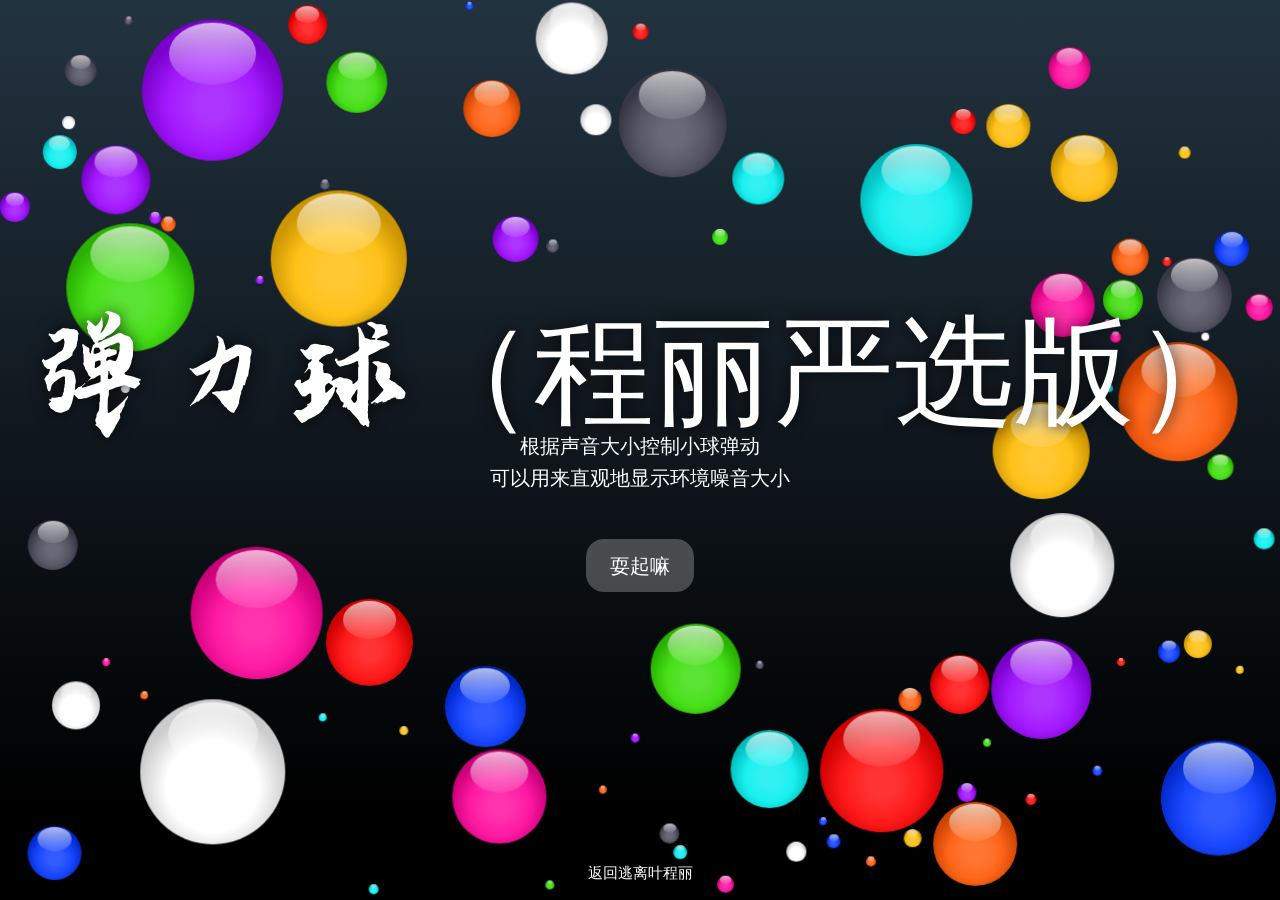
==== bouncy.html @ 3cfcc694 "v3.0: 第十章 + 弹力球 + 主页重构 + 调试面板" ====
<!DOCTYPE html>
<html lang="en">

<head prefix="og: http://ogp.me/ns#">
    <meta charset="utf-8">
    <title>声控弹力球 - Bouncy Balls</title>
    <meta name="apple-mobile-web-app-capable" content="yes">
    <meta name="apple-touch-fullscreen" content="yes">
    <meta name="apple-mobile-web-app-status-bar-style" content="black">
    <meta name="full-screen" content="yes">
    <meta name="browsermode" content="application">
    <meta name="x5-fullscreen" content="true">
    <meta name="x5-page-mode" content="app">
    <meta name="description" content="小球会随着声音的变化而跳动，可以用来监测声音强度">
    <meta name="author" content="Neave Interactive">
    <meta name="viewport"
        content="width=device-width, user-scalable=no, minimum-scale=1.0, maximum-scale=1.0, shrink-to-fit=no, viewport-fit=cover">
    <meta name="referrer" content="origin">
    <meta name="mobile-web-app-capable" content="yes">
    <meta name="apple-mobile-web-app-capable" content="yes">
    <meta name="apple-mobile-web-app-status-bar-style" content="black">
    <meta name="apple-mobile-web-app-title" content="弹力球">
    <meta name="application-name" content="弹力球">
    <meta name="msapplication-tooltip" content="弹力球">
    <meta name="msapplication-starturl" content="https://chengli.dpdns.org/bouncy.html">
    <meta name="msapplication-TileImage" content="static/bouncy/assets/images/icon-400.jpg">
    <meta name="msapplication-TileColor" content="#000">
    <meta name="msapplication-navbutton-color" content="#000">
    <meta name="theme-color" content="#000">
    <meta property="og:type" content="website">
    <meta property="og:url" content="https://chengli.dpdns.org/bouncy.html">
    <meta property="og:site_name" content="声控弹力球">
    <meta property="og:title" content="声控弹力球 - 在线噪音强度检测">
    <meta property="og:description" content="小球会随着声音的变化而跳动，可以用来监测声音强度">
    <meta property="og:image" content="static/bouncy/assets/images/icon-400.jpg">
    <meta name="twitter:card" content="summary">
    <meta name="twitter:site" content="@yaosiqian233">
    <meta name="twitter:title" content="声控弹力球 - 在线噪音强度检测">
    <meta name="twitter:description" content="小球会随着声音的变化而跳动，可以用来监测声音强度">
    <meta name="twitter:image" content="static/bouncy/assets/images/icon-400.jpg">
    <link rel="shortcut icon" href="static/bouncy/assets/images/icon-16.png">
    <link rel="icon" sizes="16x16" href="static/bouncy/assets/images/icon-16.png">
    <link rel="icon" sizes="32x32" href="static/bouncy/assets/images/icon-32.png">
    <link rel="icon" sizes="100x100" href="static/bouncy/assets/images/icon-100.png">
    <link rel="icon" sizes="200x200" href="static/bouncy/assets/images/icon-200.png">
    <link rel="icon" sizes="400x400" href="static/bouncy/assets/images/icon-400.jpg">
    <link rel="image_src" href="static/bouncy/assets/images/icon-400.jpg">
    <link rel="apple-touch-icon-precomposed" href="static/bouncy/assets/images/icon-400.jpg">
    <style>
        html {
            font-family: sans-serif;
            -webkit-text-size-adjust: none;
            -ms-text-size-adjust: none;
            -moz-text-size-adjust: none;
            text-size-adjust: none
        }

        body {
            margin: 0
        }

        a {
            background: transparent
        }

        h1 {
            margin: 0
        }

        img {
            border: 0
        }

        svg:not(:root) {
            overflow: hidden
        }

        fieldset {
            border: 1px solid silver;
            margin: 0 2px;
            padding: 0
        }

        button,
        input,
        select,
        textarea {
            font-family: inherit;
            font-size: 100%;
            margin: 0
        }

        button,
        input {
            line-height: normal
        }

        button,
        select {
            text-transform: none
        }

        button,
        html input[type="button"],
        input[type="reset"],
        input[type="submit"] {
            -webkit-appearance: button;
            cursor: pointer
        }

        button[disabled],
        html input[disabled] {
            cursor: default
        }

        input[type="checkbox"],
        input[type="radio"] {
            box-sizing: border-box;
            padding: 0
        }

        button::-moz-focus-inner,
        input::-moz-focus-inner {
            border: 0;
            padding: 0
        }

        @font-face {
            font-family: "Wacky Action BTN";
            font-weight: normal;
            font-style: normal;
            font-display: swap;
            src: url(static/bouncy/assets/fonts/YunFengFeiYunTi.ttf) format("woff2"), url(static/bouncy/assets/fonts/YunFengFeiYunTi.ttf) format("woff")
        }

        @font-face {
            font-family: "Museo Sans";
            font-weight: 500;
            font-style: normal;
            font-display: swap;
            src: url(static/bouncy/assets/fonts/YunFengFeiYunTi.ttf) format("woff2"), url(static/bouncy/assets/fonts/YunFengFeiYunTi.ttf) format("woff")
        }

        .menu {
            display: none;
            position: absolute;
            right: 17px;
            right: calc(17px + env(safe-area-inset-right));
            top: 17px;
            top: calc(17px + env(safe-area-inset-top));
            min-width: 94px;
            text-align: center;
            -webkit-user-select: none;
            -moz-user-select: none;
            -ms-user-select: none;
            user-select: none;
            -webkit-touch-callout: none;
            touch-callout: none;
            -webkit-tap-highlight-color: transparent;
            tap-highlight-color: transparent
        }

        .menu h2 {
            font-size: 15px;
            font-weight: 500;
            text-transform: uppercase;
            margin: 0;
            max-width: 120px;
            pointer-events: none;
            -webkit-user-select: none;
            -moz-user-select: none;
            -ms-user-select: none;
            user-select: none
        }

        .menu input,
        .menu label {
            cursor: pointer;
            font-size: 15px
        }

        .menu.hidden {
            height: 0
        }

        .menu fieldset {
            border: 0
        }

        .menu.hidden fieldset {
            height: 0
        }

        .range {
            width: 120px;
            height: 44px;
            padding-top: 2px;
            will-change: opacity;
            opacity: .6;
            -webkit-transition: opacity .15s ease;
            transition: opacity .15s ease;
            cursor: col-resize
        }

        body:not(.mobile) .range:hover,
        .range:active {
            opacity: 1
        }

        .range .track {
            position: relative;
            width: 100%;
            height: 1px;
            top: 16px;
            background-color: #fff;
            pointer-events: none
        }

        .range .thumb {
            position: relative;
            width: 16px;
            height: 16px;
            top: 7px;
            border-radius: 50%;
            will-change: transform;
            -webkit-transform: translateZ(0);
            transform: translateZ(0);
            background-color: #fff;
            pointer-events: none
        }

        .item .list input[type="radio"] {
            -webkit-appearance: none;
            display: none
        }

        .item .list label {
            display: block;
            border: 0;
            margin: 0 auto;
            line-height: 1.6;
            width: 90px;
            will-change: opacity;
            opacity: .5;
            -webkit-transition: opacity .15s ease;
            transition: opacity .15s ease
        }

        .item .list label:hover {
            opacity: 1
        }

        .item .list label:active {
            background-color: rgba(255, 255, 255, 0.25);
            border-radius: 4px
        }

        .item .list input:checked+label {
            opacity: 1
        }

        .item.noise .list {
            margin-top: 10px;
            -webkit-transition: opacity .15s ease;
            transition: opacity .15s ease
        }

        .checkbox input {
            display: none
        }

        .checkbox {
            margin: 8px auto 0 auto;
            width: 30px;
            height: 30px;
            border-radius: 50%
        }

        .checkbox label {
            position: absolute;
            display: block;
            width: 30px;
            height: 30px;
            border-radius: 50%;
            background-image: url(static/bouncy/assets/images/circle.svg);
            background-size: 30px 30px;
            will-change: opacity;
            opacity: .6;
            -webkit-transition: opacity .15s ease;
            transition: opacity .15s ease
        }

        body:not(.mobile) .checkbox label:hover,
        .checkbox label:active {
            opacity: 1
        }

        .checkbox label:active {
            background-color: rgba(255, 255, 255, 0.25);
            background-image: none
        }

        .checkbox label:after {
            content: "";
            position: absolute;
            width: 14px;
            height: 6px;
            left: 7px;
            top: 10px;
            border: 2px solid #fff;
            border-top: 0;
            border-right: 0;
            will-change: transform, opacity;
            -webkit-transform: rotate(-45deg);
            transform: rotate(-45deg);
            opacity: 0
        }

        body:not(.mobile) .checkbox label:hover:after,
        .checkbox label:active:after {
            border-color: transparent;
            opacity: 1
        }

        .checkbox label:active:after {
            border-color: #fff;
            opacity: 1
        }

        .checkbox input[type="checkbox"]:checked+label:after {
            border-color: #fff;
            opacity: 1
        }

        .item.mic,
        .item.elasticity,
        .item.total,
        .item.mode,
        .item.noise {
            position: relative;
            right: 0;
            will-change: transform;
            -webkit-transform: translateZ(0);
            transform: translateZ(0);
            -webkit-transition: -webkit-transform .4s cubic-bezier(1, 0, 0.4, 1.5);
            transition: -webkit-transform .4s cubic-bezier(1, 0, 0.4, 1.5);
            transition: transform .4s cubic-bezier(1, 0, 0.4, 1.5);
            transition: transform .4s cubic-bezier(1, 0, 0.4, 1.5), -webkit-transform .4s cubic-bezier(1, 0, 0.4, 1.5)
        }

        .menu.hidden .item.mic,
        .menu.hidden .item.elasticity,
        .menu.hidden .item.total,
        .menu.hidden .item.mode,
        .menu.hidden .item.noise {
            -webkit-transform: translateX(150px);
            transform: translateX(150px)
        }

        .item {
            margin-bottom: 8px
        }

        .item.mic .icon {
            width: 80px;
            height: 80px;
            margin: 0 auto;
            padding: 0;
            border-radius: 50%;
            background-color: transparent;
            background-size: 92% 92%;
            background-repeat: no-repeat;
            background-position: 50% 38%;
            cursor: pointer;
            -webkit-user-select: none;
            -moz-user-select: none;
            -ms-user-select: none;
            user-select: none;
            will-change: opacity;
            opacity: .5;
            -webkit-transition: opacity .15s ease;
            transition: opacity .15s ease
        }

        body:not(.mobile) .item.mic .icon:hover,
        .item.mic .icon:active {
            opacity: 1
        }

        .item.mic .icon:active {
            background-color: rgba(255, 255, 255, 0.25)
        }

        .item.mic .icon.on {
            background-image: url(static/bouncy/assets/images/microphone-on.svg)
        }

        .item.mic .icon.off {
            background-image: url(static/bouncy/assets/images/microphone-off.svg)
        }

        .item.mic {
            margin-bottom: 20px
        }

        .item.elasticity {
            -webkit-transition-delay: .05s;
            transition-delay: .05s
        }

        .item.total {
            -webkit-transition-delay: .1s;
            transition-delay: .1s
        }

        .item.mode {
            -webkit-transition-delay: .15s;
            transition-delay: .15s;
            margin-bottom: 25px
        }

        .item.mode h2 {
            margin-bottom: 5px
        }

        .item.noise {
            -webkit-transition-delay: .2s;
            transition-delay: .2s
        }

        .noise-alert {
            will-change: opacity;
            opacity: 0;
            cursor: default;
            -webkit-user-select: none;
            -moz-user-select: none;
            -ms-user-select: none;
            user-select: none;
            user-drag: none;
            pointer-events: none
        }

        .noise-alert h3 {
            position: absolute;
            width: 100%;
            padding: 0;
            top: 50%;
            margin-top: -200px;
            font-family: "Wacky Action BTN", "Comic Sans MS", sans-serif;
            font-size: 120px;
            font-weight: normal;
            line-height: 1;
            text-rendering: optimizeLegibility;
            text-align: center;
            text-shadow: 0 0 16px #000;
            -webkit-user-select: none;
            -moz-user-select: none;
            -ms-user-select: none;
            user-select: none;
            user-drag: none;
            pointer-events: none;
            white-space: nowrap;
            text-transform: uppercase;
            -webkit-animation: wobble-anim .8s ease-in-out infinite;
            animation: wobble-anim .8s ease-in-out infinite
        }

        @-webkit-keyframes wobble-anim {
            0% {
                -webkit-transform: translateZ(0);
                transform: translateZ(0)
            }

            50% {
                -webkit-transform: scaleX(0.9) scaleY(1.11);
                transform: scaleX(0.9) scaleY(1.11)
            }

            100% {
                -webkit-transform: translateZ(0);
                transform: translateZ(0)
            }
        }

        @keyframes wobble-anim {
            0% {
                -webkit-transform: translateZ(0);
                transform: translateZ(0)
            }

            50% {
                -webkit-transform: scaleX(0.9) scaleY(1.11);
                transform: scaleX(0.9) scaleY(1.11)
            }

            100% {
                -webkit-transform: translateZ(0);
                transform: translateZ(0)
            }
        }

        .intro-main {
            will-change: opacity;
            opacity: 0;
            display: none
        }

        .intro-main h1 {
            position: absolute;
            width: 100%;
            padding: 0;
            top: 50%;
            margin-top: -150px;
            font-family: "Wacky Action BTN", "Comic Sans MS", sans-serif;
            font-size: 120px;
            font-weight: normal;
            line-height: 1;
            text-rendering: optimizeLegibility;
            text-align: center;
            text-shadow: 0 0 16px rgba(0, 0, 0, 0.75);
            -webkit-user-select: none;
            -moz-user-select: none;
            -ms-user-select: none;
            user-select: none;
            user-drag: none;
            white-space: nowrap
        }

        .intro-main .button {
            position: absolute;
            width: 100%;
            top: 50%;
            margin-top: 100px;
            text-align: center
        }

        .intro-main .button p {
            display: inline;
            border-radius: 18px;
            padding: 16px 24px 15px 24px;
            font-size: 20px;
            text-transform: uppercase;
            cursor: pointer;
            -webkit-user-select: none;
            -moz-user-select: none;
            -ms-user-select: none;
            user-select: none;
            color: #fff;
            background-color: rgba(255, 255, 255, 0.25);
            -webkit-transition: background-color .1s ease-out;
            transition: background-color .1s ease-out
        }

        .mobile .intro-main .button {
            -webkit-transition: none;
            transition: none
        }

        .intro-main .button p:hover {
            background-color: #90f
        }

        .intro-main .button p:active {
            background-color: #f09
        }

        .intro-main.emoji .button p:active {
            background-color: #eb3
        }

        .intro-main.numbers .button p:active {
            background-color: #14f
        }

        .intro-main.bubbles .button p:hover {
            background-color: #26d
        }

        .intro-main.bubbles .button p:active {
            background-color: #6af
        }

        .intro-main.eyes .button p:hover {
            background-color: #812
        }

        .intro-main.eyes .button p:active {
            background-color: #c12
        }

        .intro-main .privacy {
            position: absolute;
            bottom: 0;
            bottom: env(safe-area-inset-bottom);
            left: 50%;
            width: 300px;
            margin-left: -150px;
            font-size: 15px;
            text-align: center;
            text-shadow: 0 0 2px #000
        }

        .intro-main .privacy a {
            color: #fff;
            text-decoration: none
        }

        .intro-main .privacy a:hover {
            text-decoration: underline
        }

        .intro-text {
            position: absolute;
            top: 50%;
            width: 100%;
            margin-top: -20px;
            text-align: center;
            z-index: 2;
            will-change: opacity;
            opacity: 0
        }

        .intro-text p {
            font-size: 20px;
            line-height: 1.6;
            margin: 0
        }

        .intro-text a {
            color: #aaa;
            text-decoration: underline
        }

        .intro-text a:hover {
            color: #fff
        }

        .intro-text a:active {
            color: #90f
        }

        .intro-text.error {
            display: none;
            margin-top: -35px
        }

        .intro-text.noscript {
            opacity: 1
        }

        .intro-text .description {
            display: none
        }

        .ball {
            position: absolute;
            border-radius: 50%;
            will-change: transform;
            -webkit-transform: translateZ(0);
            transform: translateZ(0);
            -webkit-backface-visibility: hidden;
            backface-visibility: hidden;
            -webkit-user-select: none;
            -moz-user-select: none;
            -ms-user-select: none;
            user-select: none;
            user-drag: none
        }

        .grab .ball {
            cursor: pointer;
            cursor: -webkit-grab;
            cursor: grab
        }

        .grab .ball:active {
            cursor: -webkit-grabbing;
            cursor: grabbing
        }

        .bg.plastic {
            background-color: #223340;
            background-image: -webkit-gradient(linear, left top, left bottom, from(#223340), color-stop(90%, #000));
            background-image: linear-gradient(to bottom, #223340 0, #000 90%)
        }

        .plastic .ball {
            background-image: radial-gradient(circle closest-side at 50% 60%, rgba(255, 255, 255, 0.2) 0, rgba(255, 255, 255, 0.2) 30%, rgba(255, 255, 255, 0.1) 80%, rgba(0, 0, 0, 0.2) 130%)
        }

        .plastic .ball:after {
            content: "";
            position: absolute;
            left: 19%;
            top: 2%;
            width: 62%;
            height: 44%;
            border-radius: 50%;
            background-image: -webkit-gradient(linear, left top, left bottom, from(rgba(255, 255, 255, 0.7)), to(rgba(255, 255, 255, 0.1)));
            background-image: linear-gradient(to bottom, rgba(255, 255, 255, 0.7) 0, rgba(255, 255, 255, 0.1) 100%)
        }

        .plastic .ball.white {
            background-color: #fff
        }

        .plastic .ball.purple {
            background-color: #90f
        }

        .plastic .ball.yellow {
            background-color: #fb0
        }

        .plastic .ball.pink {
            background-color: #f09
        }

        .plastic .ball.green {
            background-color: #3d0
        }

        .plastic .ball.red {
            background-color: red
        }

        .plastic .ball.orange {
            background-color: #f50
        }

        .plastic .ball.blue {
            background-color: #03f
        }

        .plastic .ball.cyan {
            background-color: #0ee
        }

        .plastic .ball.green {
            background-color: #3d0
        }

        .plastic .ball.black {
            background-color: #445
        }

        .bg.emoji {
            background-color: #306;
            background-image: -webkit-gradient(linear, left top, left bottom, from(#306), color-stop(90%, #102));
            background-image: linear-gradient(to bottom, #306 0, #102 90%)
        }

        .emoji .ball {
            border-radius: 0;
            background-image: url(static/bouncy/assets/images/emoji-new.png);
            background-size: 600% 600%
        }

        .bg.numbers {
            background-color: #214621;
            background-image: -webkit-gradient(linear, left top, left bottom, from(#135), color-stop(90%, #012));
            background-image: linear-gradient(to bottom, #135 0, #012 90%)
        }

        .numbers .ball {
            background-image: radial-gradient(circle closest-side at 50% 60%, rgba(255, 255, 255, 0.2) 0, rgba(255, 255, 255, 0.2) 30%, rgba(255, 255, 255, 0.1) 80%, rgba(0, 0, 0, 0.2) 130%)
        }

        .numbers .ball:after {
            content: "";
            position: absolute;
            left: 19%;
            top: 2%;
            width: 62%;
            height: 44%;
            border-radius: 50%;
            background-image: -webkit-gradient(linear, left top, left bottom, from(rgba(255, 255, 255, 0.6)), to(rgba(255, 255, 255, 0.1)));
            background-image: linear-gradient(to bottom, rgba(255, 255, 255, 0.6) 0, rgba(255, 255, 255, 0.1) 100%)
        }

        .numbers .number {
            content: "";
            position: absolute;
            width: 100%;
            top: 50%;
            font-family: "Wacky Action BTN", "Comic Sans MS", sans-serif;
            font-size: 32px;
            margin-top: -20px;
            text-align: center;
            pointer-events: none
        }

        .numbers .ball {
            text-shadow: 0 0 4px rgba(0, 0, 0, 0.5)
        }

        .numbers .ball.n1 {
            background-color: red
        }

        .numbers .ball.n2 {
            background-color: #14f
        }

        .numbers .ball.n3 {
            background-color: #ea0
        }

        .numbers .ball.n4 {
            background-color: #3c0
        }

        .numbers .ball.n5 {
            background-color: #632
        }

        .numbers .ball.n6 {
            background-color: #f4a
        }

        .numbers .ball.n7 {
            background-color: #90f
        }

        .numbers .ball.n8 {
            background-color: #f60
        }

        .numbers .ball.n9 {
            background-color: #0cd
        }

        .numbers .ball.n10 {
            letter-spacing: -1px;
            color: #334;
            background-color: #fff;
            text-shadow: 0 0 4px rgba(0, 0, 0, 0.25)
        }

        .bg.bubbles {
            background-color: #020c55;
            background-image: url(static/bouncy/assets/images/underwater.jpg);
            background-size: 1200px 700px;
            background-position: 50% 0;
            background-repeat: repeat-x
        }

        .bubbles .ball {
            box-shadow: inset 0 10px 30px 5px rgba(150, 200, 255, 0.5);
            background-image: radial-gradient(circle farthest-corner at 50% 60%, rgba(100, 150, 255, 0.1) 0, rgba(100, 150, 255, 0.2) 40%, rgba(100, 150, 255, 0.3) 55%)
        }

        .bubbles .ball:after {
            content: "";
            position: absolute;
            top: 4%;
            left: 10%;
            width: 80%;
            height: 80%;
            border-radius: 100%;
            background-image: radial-gradient(circle farthest-corner at 50% 80%, rgba(255, 255, 255, 0), rgba(255, 255, 255, 0) 74%, #fff 80%, #fff 84%, rgba(255, 255, 255, 0) 100%)
        }

        .bubbles.grab .ball:active,
        .bubbles.grab .ball {
            cursor: pointer;
            cursor: crosshair
        }

        .bg.eyes {
            background-color: #444;
            background-image: -webkit-gradient(linear, left top, left bottom, from(#722), color-stop(90%, #211));
            background-image: linear-gradient(to bottom, #722 0, #211 90%)
        }

        .eyes .ball {
            background-color: #fcfcfc;
            background-image: radial-gradient(circle farthest-corner at 50% 50%, #fcfcfc 0, #f9eff0 62%, #944 100%)
        }

        @-webkit-keyframes eye-anim {
            0% {
                -webkit-transform: translateZ(0);
                transform: translateZ(0)
            }

            10%,
            35% {
                -webkit-transform: translateX(-40%) translateY(40%) skewX(15deg) skewY(-10deg) scale(0.95);
                transform: translateX(-40%) translateY(40%) skewX(15deg) skewY(-10deg) scale(0.95)
            }

            40%,
            50% {
                -webkit-transform: translateZ(0);
                transform: translateZ(0)
            }

            65%,
            85% {
                -webkit-transform: translateX(40%) translateY(-40%) skewX(5deg) skewY(2deg) scaleX(0.95);
                transform: translateX(40%) translateY(-40%) skewX(5deg) skewY(2deg) scaleX(0.95)
            }

            90%,
            100% {
                -webkit-transform: translateZ(0);
                transform: translateZ(0)
            }
        }

        @keyframes eye-anim {
            0% {
                -webkit-transform: translateZ(0);
                transform: translateZ(0)
            }

            10%,
            35% {
                -webkit-transform: translateX(-40%) translateY(40%) skewX(15deg) skewY(-10deg) scale(0.95);
                transform: translateX(-40%) translateY(40%) skewX(15deg) skewY(-10deg) scale(0.95)
            }

            40%,
            50% {
                -webkit-transform: translateZ(0);
                transform: translateZ(0)
            }

            65%,
            85% {
                -webkit-transform: translateX(40%) translateY(-40%) skewX(5deg) skewY(2deg) scaleX(0.95);
                transform: translateX(40%) translateY(-40%) skewX(5deg) skewY(2deg) scaleX(0.95)
            }

            90%,
            100% {
                -webkit-transform: translateZ(0);
                transform: translateZ(0)
            }
        }

        .eyes .ball .outer-iris {
            position: absolute;
            width: 48%;
            height: 48%;
            margin: 26%;
            border-radius: 50%;
            will-change: transform;
            -webkit-transform: translateZ(0);
            transform: translateZ(0);
            -webkit-animation: eye-anim 6s ease infinite;
            animation: eye-anim 6s ease infinite;
            pointer-events: none
        }

        .eyes .ball .iris {
            position: relative;
            margin: 3%;
            width: 94%;
            height: 94%;
            border-radius: 50%
        }

        .eyes .ball .iris:before {
            content: "";
            display: block;
            position: absolute;
            width: 37.5%;
            height: 37.5%;
            border-radius: 50%;
            top: 31.25%;
            left: 31.25%;
            background-color: #000
        }

        .eyes .ball .iris:after {
            content: "";
            display: block;
            position: absolute;
            width: 31.25%;
            height: 31.25%;
            border-radius: 50%;
            top: 18.75%;
            left: 18.75%;
            background-color: rgba(255, 255, 255, 0.2)
        }

        .eyes .ball.blue .iris {
            background-color: #5af;
            background-image: radial-gradient(circle farthest-corner at 50% 50%, #5af 30%, #36b 100%)
        }

        .eyes .ball.blue .outer-iris {
            -webkit-animation-delay: .5s;
            animation-delay: .5s
        }

        .eyes .ball.green .iris {
            background-color: #ad6;
            background-image: radial-gradient(circle farthest-corner at 50% 50%, #ad6 30%, #483 100%)
        }

        .eyes .ball.green .outer-iris {
            -webkit-animation-delay: 1s;
            animation-delay: 1s
        }

        .eyes .ball.brown .iris {
            background-color: #a64;
            background-image: radial-gradient(circle farthest-corner at 50% 50%, #a64 30%, #721 100%)
        }

        .eyes .ball.green .outer-iris {
            -webkit-animation-delay: 1.5s;
            animation-delay: 1.5s
        }

        .eyes .ball.gray .iris {
            background-color: #ccc;
            background-image: radial-gradient(circle farthest-corner at 50% 50%, #ccc 30%, #888 100%)
        }

        .eyes .ball.gray .outer-iris {
            -webkit-animation-delay: 2s;
            animation-delay: 2s
        }

        .eyes .ball.pink .iris {
            background-color: #f5a;
            background-image: radial-gradient(circle farthest-corner at 50% 50%, #f39 30%, #935 100%)
        }

        .eyes .ball.pink .outer-iris {
            -webkit-animation-delay: 2.5s;
            animation-delay: 2.5s
        }

        .eyes .ball.purple .iris {
            background-color: #a5f;
            background-image: radial-gradient(circle farthest-corner at 50% 50%, #a5f 30%, #427 100%)
        }

        .eyes .ball.purple .outer-iris {
            -webkit-animation-delay: 3s;
            animation-delay: 3s
        }

        .eyes .ball.yellow .iris {
            background-color: #fc3;
            background-image: radial-gradient(circle farthest-corner at 50% 50%, #fc3 30%, #c80 100%)
        }

        .eyes .ball.yellow .outer-iris {
            -webkit-animation-delay: 3.5s;
            animation-delay: 3.5s
        }

        html {
            width: 100%;
            height: 100%;
            overflow: hidden
        }

        body {
            width: 100%;
            height: 100%;
            overflow: hidden;
            font-family: Microsoft Yahei, "微软雅黑", "Helvetica Neue", Helvetica, Hiragino Sans GB, WenQuanYi Micro Hei, sans-serif;
            font-weight: 500;
            line-height: 1.6;
            -webkit-font-smoothing: antialiased;
            color: #fff;
            background-color: #000
        }

        ::scrollbar {
            display: none
        }

        .drop {
            -webkit-transition: top .4s ease-in, opacity .3s ease;
            transition: top .4s ease-in, opacity .3s ease
        }

        .fade {
            -webkit-transition: opacity .3s ease .3s;
            transition: opacity .3s ease .3s
        }

        .bg {
            position: absolute;
            width: 100%;
            height: 100%
        }

        .stage.fade,
        .bg.fade {
            -webkit-transition: opacity .4s ease;
            transition: opacity .4s ease
        }

        .stage {
            position: absolute;
            width: 100%;
            height: 100%;
            overflow: hidden
        }

        .mobile .stage {
            height: auto;
            top: 0;
            bottom: 0;
            bottom: env(safe-area-inset-bottom);
            overflow: visible
        }

        .stage:active.grab {
            cursor: pointer;
            cursor: move
        }

        .awake {
            position: absolute;
            width: 0;
            height: 0
        }

        @media(max-width: 1000px) {
            .noise-alert h3 {
                font-size: 80px;
                margin-top: -180px
            }
        }

        @media(max-width: 800px) {
            .intro-main h1 {
                margin-top: -140px
            }

            .intro-main h1 {
                font-size: 96px
            }

            .intro-main .button p,
            .intro-text p {
                font-size: 19px
            }

            .intro-main .button {
                margin-top: 90px
            }
        }

        @media(max-width: 600px),
        (max-height:640px) {
            .menu {
                right: 10px;
                right: calc(10px + env(safe-area-inset-right));
                top: 10px;
                top: calc(10px + env(safe-area-inset-top))
            }

            .menu h2 {
                max-width: 100px
            }

            .range,
            .item.mode label {
                margin: 0 auto;
                width: 80px
            }

            .range {
                padding-top: 0
            }

            .menu h2,
            .menu label {
                font-size: 13px
            }

            .item.mic .icon {
                width: 60px;
                height: 60px
            }

            .item.mode h2 {
                margin-bottom: 8px
            }

            .item.mode label {
                line-height: 1.7
            }

            .checkbox {
                margin-top: 5px
            }

            .bg.bubbles {
                background-size: 600px 350px
            }
        }

        @media(max-height: 560px) {

            .menu h2,
            .menu label {
                font-size: 11.5px
            }

            .item.mode label {
                line-height: 1.6
            }

            .item {
                margin-bottom: 0
            }

            .item.mic {
                margin-bottom: 10px
            }

            .item.mic .icon {
                width: 48px;
                height: 48px
            }

            .item.total {
                -webkit-transition-delay: .1s;
                transition-delay: .1s
            }

            .item.mode {
                -webkit-transition-delay: .2s;
                transition-delay: .2s;
                margin-bottom: 15px
            }

            .item.noise {
                -webkit-transition-delay: .3s;
                transition-delay: .3s
            }

            .range {
                height: 40px
            }

            .noise-alert h3 {
                margin-top: -120px
            }
        }

        @media(max-width: 600px),
        (max-height:480px) {

            .noise-alert,
            .item.noise {
                display: none
            }

            .intro-main h1 {
                font-size: 80px;
                line-height: .9;
                margin: -175px auto 0 auto;
                min-width: 0;
                white-space: pre-wrap;
                text-shadow: 0 0 8px #000, 0 0 32px #000
            }

            .intro-main h1 span {
                display: block;
                max-width: 320px;
                margin: 0 auto
            }

            .intro-text {
                margin-top: -15px;
                pointer-events: none
            }

            .intro-text.error {
                display: none;
                min-width: 0;
                margin-top: -80px;
                pointer-events: auto
            }

            .intro-text.error p {
                max-width: 280px;
                margin: 0 auto;
                padding: 10px 20px
            }

            .intro-text p {
                line-height: 1.3;
                text-shadow: 0 0 1px #000, 0 0 8px #000, 0 0 32px #000;
                max-width: 310px;
                margin: 0 auto 10px auto
            }

            .intro-main .button {
                margin-top: 125px
            }

            .intro-main .button p {
                background-color: #90f
            }

            .intro-main.bubbles .button p {
                background-color: #26d
            }

            .intro-main.eyes .button p {
                background-color: #812
            }

            .intro-text p,
            .intro-main .button p {
                font-size: 17px
            }

            .intro-main .privacy {
                font-size: 13px
            }

            .stage:not(.grab) {
                opacity: .4
            }
        }

        @media(max-height: 480px) {
            .intro-main .privacy {
                display: none
            }
        }

        @media(max-height: 320px) {

            .item.mic,
            .item.elasticity {
                display: none
            }

            .item.total {
                -webkit-transition-delay: .1s;
                transition-delay: .1s
            }

            .item.mode {
                -webkit-transition-delay: .2s;
                transition-delay: .2s
            }
        }

        @media(-webkit-min-device-pixel-ratio: 1.3),
        (min-resolution:1.3dppx) {
            .emoji .ball {
                background-image: url(static/bouncy/assets/images/emoji-new-2x.png)
            }
        }
    </style>
    <link rel="preload" href="static/bouncy/assets/fonts/wacky-action-btn.woff2" as="font" type="font/woff2" crossorigin="anonymous">
    <link rel="preload" href="static/bouncy/assets/fonts/museo-sans-500.woff2" as="font" type="font/woff2" crossorigin="anonymous">
</head>

<body>
    <div class="bg"></div>
    <div class="bg"></div>
    <div class="intro-text">
        <p>根据声音大小控制小球弹动</p>
        <p>可以用来直观地显示环境噪音大小</p>
        <p class="description notranslate" translate="no">
            课堂活动，特别是小组活动或者竞赛的时候，学生的分贝一般会不自觉的升高。为了不影响其他班级，可以采用这个在线工具控制课堂的分贝。<br>
            打开麦克风🎤，自动监测课堂的声音，可以调整灵敏度，界面和小球的数量。<br>
            只要有声音，小球就会翻滚。当分贝超过一定范围，就会发出“哔”声，或者可以选择“嘘”。学生很喜欢这种可可爱爱的界面，也会注意控制音量🔊。<br>🎵音乐老师也可以利用这个网站让音乐可视化。

        </p>
    </div>
    <div class="intro-text error">
        <p>抱歉，弹力球无法在你的浏览器运行 :(</p>
        <p>
            请换一个浏览器再试，例如 <a href="https://www.google.com/chrome/">Chrome</a>
            或 <a href="https://www.mozilla.org/firefox/">Firefox.</a>
        </p>
    </div>
    <div class="stage"></div>
    <div class="intro-text noscript">
        <noscript>
            <p>
                请先 <a
                    href="https://www.baidu.com/s?ie=utf-8&wd=%E6%B5%8F%E8%A7%88%E5%99%A8%E5%A6%82%E4%BD%95%E5%90%AF%E7%94%A8+JavaScript"
                    target="_blank">启用 JavaScript</a>
                再使用本功能
            </p>
        </noscript>
    </div>
    <div class="intro-main">
        <h1 class="notranslate" translate="no">
            <span>弹力球（程丽严选版）</span>
        </h1>
        <div class="button">
            <p>耍起嘛</p>
        </div>
        <div class="privacy">
            <p>
                <a href="https://chengli.dpdns.org" target="_blank">返回逃离叶程丽</a>
            </p>
        </div>
    </div>
    <div class="noise-alert fade">
        <h3 style="display: none;">请安静！</h3>
        <h3 style="display: none;">太吵了！</h3>
        <h3 style="display: none;">嘘！！！</h3>
    </div>
    <form class="menu hidden">
        <fieldset>
            <div class="item mic" data-error="抱歉，你的浏览器无法访问麦克风，请换个浏览器再试">
                <h2>麦克风</h2>
                <div class="icon off"></div>
            </div>
            <div class="item elasticity">
                <h2>灵敏度</h2>
                <div class="range">
                    <div class="track"></div>
                    <div class="thumb"></div>
                </div>
            </div>
            <div class="item total">
                <h2>数量</h2>
                <div class="range">
                    <div class="track"></div>
                    <div class="thumb"></div>
                </div>
            </div>
            <div class="item mode">
                <h2>主题</h2>
                <div class="list">
                    <input type="radio" name="mode" id="plastic" checked>
                    <label for="plastic">小球</label>
                    <input type="radio" name="mode" id="emoji">
                    <label for="emoji">表情</label>
                    <input type="radio" name="mode" id="numbers">
                    <label for="numbers">数字</label>
                    <input type="radio" name="mode" id="bubbles">
                    <label for="bubbles">气泡</label>
                    <input type="radio" name="mode" id="eyes">
                    <label for="eyes">眼球</label>
                </div>
            </div>
            <div class="item noise">
                <h2>声音警示</h2>
                <div class="checkbox">
                    <input type="checkbox" name="noise" id="noise" checked>
                    <label for="noise"></label>
                </div>
                <div class="list">
                    <input type="radio" name="sound" id="none">
                    <label for="none">无</label>
                    <input type="radio" name="sound" id="beep">
                    <label for="beep">哔</label>
                    <input type="radio" name="sound" id="shush" checked>
                    <label for="shush">嘘</label>
                </div>
            </div>
        </fieldset>
    </form>
    <script>
        (function () {
            "use strict";
            window.requestAnimationFrame = window.requestAnimationFrame || window.webkitRequestAnimationFrame || window.mozRequestAnimationFrame || window.msRequestAnimationFrame || function (e) {
                return setTimeout(e, 1e3 / 60)
            }
                ;
            window.cancelAnimationFrame = window.cancelAnimationFrame || window.webkitCancelAnimationFrame || window.mozCancelAnimationFrame || window.msCancelAnimationFrame || function (e) {
                clearTimeout(e)
            }
                ;
            window.on = window.addEventListener;
            window.off = window.removeEventListener;
            window.AudioContext = window.AudioContext || window.webkitAudioContext;
            navigator.getUserMedia = navigator.getUserMedia || navigator.webkitGetUserMedia || navigator.mozGetUserMedia;
            try {
                if (window.orientation !== 0) {
                    window.orientation = 0
                }
            } catch (e) { }
            try {
                var k = document.querySelector.bind(document)
                    , a = document.querySelectorAll.bind(document)
                    , e = document.addEventListener.bind(document);
                Element.prototype.get = Element.prototype.querySelector;
                Element.prototype.getAll = Element.prototype.querySelectorAll;
                Element.prototype.on = Element.prototype.addEventListener;
                Element.prototype.off = Element.prototype.removeEventListener;
                Element.prototype.onScope = function (t, e, i, n) {
                    this.on(e, function (e) {
                        i.call(t, e)
                    }, n === undefined ? false : n)
                }
                    ;
                Element.prototype.show = function () {
                    this.style.display = "block"
                }
                    ;
                Element.prototype.hide = function () {
                    this.style.display = "none"
                }
            } catch (e) { }
            var L = false;
            try {
                var t = Object.defineProperty({}, "passive", {
                    get: function () {
                        L = true
                    }
                });
                window.on("_", null, t);
                window.off("_", null, t)
            } catch (e) { }
            Math.clamp = function (e, t, i) {
                return Math.max(t, Math.min(e, i))
            }
                ;
            Array.prototype.shuffle = function () {
                var e, t;
                for (var i = this.length - 1; i > 0; i--) {
                    e = Math.floor(Math.random() * (i + 1));
                    t = this[i];
                    this[i] = this[e];
                    this[e] = t
                }
                return this
            }
                ;
            function A(e) {
                e.preventDefault()
            }
            function r(e) {
                e.stopImmediatePropagation()
            }
            function P(e) {
                var t = new Image;
                t.src = "static/bouncy/assets/images/" + e
            }
            var U = function () {
                var i = {
                    gravity: 0
                }, e = false, n = {
                    x: 0,
                    y: 0
                }, t;
                function a() {
                    D.fitBalls();
                    F.width = window.innerWidth;
                    var e = k(".stage");
                    if (e) {
                        F.height = parseFloat(window.getComputedStyle(e).getPropertyValue("height")) || window.innerHeight
                    } else {
                        F.height = window.innerHeight
                    }
                    window.scrollTo(0, 0);
                    D.fitBalls()
                }
                function s(e) {
                    if (document.hidden || document.webkitHidden || document.mozHidden) {
                        D.pause()
                    } else if (F.isEnabled()) {
                        a();
                        D.play()
                    }
                }
                function o(e) {
                    if (e && e.acceleration && e.acceleration.x !== undefined && e.acceleration.y !== undefined) {
                        n.x = e.acceleration.x / 2;
                        n.y = e.acceleration.y / 2
                    }
                }
                i.enableAwake = function () {
                    if (t) {
                        var e = t.play();
                        if (e) {
                            e.catch(function () { })
                        }
                    }
                }
                    ;
                i.disableAwake = function () {
                    if (t) {
                        t.pause()
                    }
                }
                    ;
                i.getForces = function () {
                    var e, t;
                    switch ((window.orientation + 360) % 360) {
                        case 90:
                            e = -n.y;
                            t = i.gravity - n.x;
                            break;
                        case 180:
                            e = -n.x;
                            t = i.gravity + n.y;
                            break;
                        case 270:
                            e = n.y;
                            t = i.gravity + n.x;
                            break;
                        default:
                            e = n.x;
                            t = i.gravity - n.y
                    }
                    return {
                        x: e,
                        y: t
                    }
                }
                    ;
                function r() {
                    var e = document.createElement("p"), t, i = {
                        webkitTransform: "-webkit-transform",
                        transform: "transform"
                    };
                    document.body.insertBefore(e, null);
                    for (var n in i) {
                        if (e.style[n] !== undefined) {
                            e.style[n] = "translate3d(1px,1px,1px)";
                            t = window.getComputedStyle(e).getPropertyValue(i[n])
                        }
                    }
                    document.body.removeChild(e);
                    return t !== undefined && t.length > 0 && t !== "none"
                }
                i.init = function () {
                    if (e || !document.body.classList || !r()) {
                        return false
                    }
                    e = true;
                    if (navigator.standalone !== undefined) {
                        document.body.classList.add("mobile")
                    }
                    i.isMobile = document.body.classList.contains("mobile");
                    if (i.isMobile) {
                        t = k(".awake");
                        if (t) {
                            t.addEventListener("timeupdate", function (e) {
                                if (t.currentTime > 1.5) {
                                    t.currentTime = 0
                                }
                            })
                        }
                        window.on("devicemotion", o, false)
                    }
                    window.on("webkitvisibilitychange", s, false);
                    window.on("orientationchange", function () {
                        setTimeout(a, 250)
                    }, false);
                    window.on("resize", a, false);
                    a();
                    return true
                }
                    ;
                return i
            }();
            var F = function () {
                var a = {}, e = false, t = false, i;
                function n() {
                    this.x = 0;
                    this.y = 0;
                    this.dx = 0;
                    this.dy = 0;
                    this.offsetX = 0;
                    this.offsetY = 0;
                    this.down = false;
                    this.size = 0
                }
                n.prototype.move = function (e, t) {
                    this.dx = e - this.x;
                    this.dy = t - this.y;
                    this.x = e;
                    this.y = t
                }
                    ;
                n.prototype.offset = function (e, t, i, n) {
                    this.x = e;
                    this.y = t;
                    this.offsetX = i;
                    this.offsetY = n
                }
                    ;
                n.prototype.updateSize = function () {
                    this.size = U.isMobile || a.getSquareSize() < 600 ? 50 : 120
                }
                    ;
                a.pointers = {
                    mouse: new n
                };
                a.addPointer = function (e) {
                    var t = new n;
                    a.pointers[e] = t;
                    return t
                }
                    ;
                function s(e) {
                    a.pointers.mouse.down = true;
                    a.pointers.mouse.updateSize();
                    D.bounceBalls(120);
                    A(e)
                }
                function o(e) {
                    if (e.touches) {
                        for (var t = e.touches.length; t--;) {
                            var i = e.touches[t];
                            if (!a.pointers[i.identifier]) {
                                var n = a.addPointer(i.identifier);
                                n.down = true;
                                n.updateSize();
                                n.move(i.clientX, i.clientY)
                            }
                        }
                    }
                    A(e)
                }
                function r(e) {
                    a.pointers.mouse.move(e.clientX, e.clientY)
                }
                function l(e) {
                    if (e.changedTouches) {
                        for (var t = e.changedTouches.length; t--;) {
                            var i = e.changedTouches[t]
                                , n = a.pointers[i.identifier];
                            if (n) {
                                n.move(i.clientX, i.clientY)
                            }
                        }
                    }
                }
                function f(e) {
                    if (e.changedTouches) {
                        for (var t = e.changedTouches.length; t--;) {
                            var i = e.changedTouches[t].identifier;
                            D.releaseBall(i);
                            delete a.pointers[i]
                        }
                    }
                    a.pointers.mouse.down = false;
                    D.releaseBall("mouse")
                }
                a.width = 0;
                a.height = 0;
                a.error = false;
                a.getSquareSize = function () {
                    return Math.sqrt(a.width * a.height)
                }
                    ;
                a.swapMode = function (e, t) {
                    if (i) {
                        i.classList.remove(t);
                        i.classList.add(e)
                    }
                }
                    ;
                a.add = function (e) {
                    if (i) {
                        i.appendChild(e)
                    }
                }
                    ;
                a.enable = function () {
                    if (i) {
                        i.classList.add("grab");
                        t = true
                    }
                }
                    ;
                a.isEnabled = function () {
                    return t
                }
                    ;
                a.hide = function () {
                    if (k) {
                        k(".stage").style.display = "none"
                    }
                }
                    ;
                a.init = function () {
                    if (e) {
                        return
                    }
                    e = true;
                    i = k(".stage");
                    if (i) {
                        i.on("mousedown", s, false);
                        i.on("mousemove", r, false);
                        i.on("mouseup", f, false);
                        i.on("mouseleave", f, false);
                        i.on("contextmenu", A, false);
                        i.on("touchstart", o, L ? {
                            passive: false
                        } : false);
                        i.on("touchmove", l, L ? {
                            passive: true
                        } : false);
                        i.on("touchend", f, L ? {
                            passive: true
                        } : false);
                        i.on("touchcancel", f, L ? {
                            passive: true
                        } : false)
                    }
                }
                    ;
                return a
            }();
            var R = function () {
                var i = ["white", "purple", "yellow", "pink", "green", "red", "orange", "blue", "cyan", "black"]
                    , n = ["blue", "green", "brown", "gray", "pink", "purple", "yellow"];
                function e(e, t, i, n, a, s) {
                    this.x = e;
                    this.y = t;
                    this.px = i;
                    this.py = n;
                    this.radius = a;
                    this.overlap = 0;
                    this.id = s;
                    this.angle = 0;
                    this.el = null;
                    this.pointerID = null;
                    this.isDragged = false;
                    this.canPop = false;
                    this.canRoll = false
                }
                function a(e) {
                    if (e) {
                        if (this.canPop) {
                            D.popBubble(this)
                        } else {
                            var t = e.clientX || 0
                                , i = e.clientY || 0
                                , n = F.pointers.mouse;
                            this.isDragged = true;
                            this.pointerID = "mouse";
                            n.offset(t, i, t - this.x, i - this.y)
                        }
                        A(e);
                        r(e)
                    }
                }
                function s(e) {
                    if (e) {
                        if (this.canPop) {
                            D.popBubble(this)
                        } else if (e.touches) {
                            for (var t = e.touches.length; t--;) {
                                var i = e.touches[t];
                                if (i.target === this.el && !F.pointers[i.identifier]) {
                                    var n = i.clientX || 0
                                        , a = i.clientY || 0
                                        , s = F.addPointer(i.identifier);
                                    this.isDragged = true;
                                    this.pointerID = i.identifier;
                                    s.offset(n, a, n - this.x, a - this.y);
                                    break
                                }
                            }
                        }
                        A(e);
                        r(e)
                    }
                }
                function o(e) {
                    var t = document.createElement("div");
                    t.onScope(e, "mousedown", a);
                    t.onScope(e, "touchstart", s, L ? {
                        passive: false
                    } : false);
                    return t
                }
                e.prototype.setRadius = function (e) {
                    this.radius = e;
                    var t = e + this.overlap;
                    this.el.style.width = this.el.style.height = t * 2 + "px";
                    this.el.style.left = this.el.style.top = -t + "px"
                }
                    ;
                e.prototype.setMode = function (e) {
                    this.el = this.el || o(this);
                    this.el.innerHTML = "";
                    this.el.style.backgroundPosition = "";
                    this.el.className = "ball";
                    this.canRoll = false;
                    this.isDragged = false;
                    this.canPop = false;
                    this.angle = 0;
                    this.overlap = 0;
                    switch (e) {
                        case D.MODES.PLASTIC:
                            this.el.classList.add(i[this.id % i.length]);
                            break;
                        case D.MODES.EMOJI:
                            this.el.style.backgroundPosition = this.id % 6 * 20 + "% " + Math.floor(this.id / 6) % 6 * 20 + "%";
                            this.canRoll = true;
                            this.overlap = Math.round(this.radius / 10);
                            break;
                        case D.MODES.NUMBERS:
                            var t = this.id % 10 + 1;
                            this.el.innerHTML = '<div class="number">' + t + "</div>";
                            this.el.classList.add("n" + t);
                            break;
                        case D.MODES.BUBBLES:
                            this.canPop = true;
                            break;
                        case D.MODES.EYES:
                            this.el.innerHTML = '<div class="outer-iris"><div class="iris"></div></div>';
                            this.el.classList.add(n[this.id % n.length]);
                            this.canRoll = true;
                            break
                    }
                    if (this.canRoll) {
                        this.angle = Math.random() * 360
                    }
                    this.setRadius(this.radius);
                    this.move()
                }
                    ;
                e.prototype.force = function (e, t) {
                    this.x += e;
                    this.y += t;
                    if (this.canRoll) {
                        this.angle += (this.x - this.px) / this.radius * 36
                    }
                    var i = this.x * 2 - this.px;
                    var n = this.y * 2 - this.py;
                    this.px = this.x;
                    this.py = this.y;
                    this.x = i;
                    this.y = n
                }
                    ;
                e.prototype.release = function () {
                    var e = F.pointers[this.pointerID];
                    if (e && this.isDragged) {
                        this.isDragged = false;
                        this.px = this.x - e.dx * .3;
                        this.py = this.y - e.dy * .3;
                        this.pointerID = null
                    }
                }
                    ;
                e.prototype.move = function (e) {
                    var t = "translate3d(" + this.x + "px," + this.y + "px,0)";
                    if (!this.canRoll) {
                        this.angle = e
                    }
                    if (this.angle) {
                        t += "rotateZ(" + this.angle + "deg)"
                    }
                    this.el.style.webkitTransform = this.el.style.transform = t
                }
                    ;
                return e
            }();
            var z = function () {
                var e = {}, t = false, i;
                function n() {
                    i[1].className = "bg";
                    i[1].hide()
                }
                e.show = function (e, t) {
                    i[0].classList.add(e);
                    i[1].classList.add("fade");
                    i[1].style.opacity = 0;
                    if (!t) {
                        n()
                    }
                }
                    ;
                e.swap = function (e) {
                    i[1].show();
                    i[1].classList.add(e);
                    i[1].style.opacity = 1;
                    i[0].classList.remove(e)
                }
                    ;
                e.init = function () {
                    if (t) {
                        return
                    }
                    t = true;
                    i = a(".bg");
                    i[1].on("transitionend", n, false)
                }
                    ;
                return e
            }();
            var D = function () {
                var o = {}, i = false, r = true, t, l, f, d = [], u = {
                    min: 0,
                    max: 0
                }, a = 1, c = 1, s = 1, n = 0, h = 0, m = 0, p = 0, v = 25, y = 250, g = .8, w = 3;
                o.MODES = {
                    PLASTIC: "plastic",
                    EMOJI: "emoji",
                    NUMBERS: "numbers",
                    BUBBLES: "bubbles",
                    EYES: "eyes"
                };
                try {
                    if (window.localStorage) {
                        s = parseFloat(localStorage.getItem("elasticity") || 1)
                    }
                } catch (e) { }
                function b(e, t) {
                    if (!e || !o.MODES[e.toUpperCase()]) {
                        e = o.MODES.PLASTIC
                    }
                    F.swapMode(e, l);
                    z.show(e, t);
                    l = e;
                    try {
                        if (window.localStorage) {
                            localStorage.setItem("mode", l)
                        }
                    } catch (e) { }
                    B(t);
                    r = true;
                    V.enable();
                    V.setMode(e)
                }
                function M(e) {
                    c = isNaN(e) ? 1 : e;
                    a = Math.pow(c / w, 2)
                }
                o.swapMode = function (e) {
                    if (l && r) {
                        N();
                        o.bounceBalls(20 * U.gravity);
                        f = e;
                        p = 0;
                        r = false;
                        z.swap(l)
                    } else {
                        b(e, false)
                    }
                }
                    ;
                function x() {
                    for (var e = m; e--;) {
                        var t = d[e], i, n, a, s, o;
                        for (var r in F.pointers) {
                            o = F.pointers[r];
                            if (o.down) {
                                i = t.x - o.x;
                                n = t.y - o.y;
                                a = Math.sqrt(i * i + n * n);
                                if (a > 0) {
                                    s = a - t.radius - o.size;
                                    if (s < 0) {
                                        t.x -= i * s / a / 2;
                                        t.y -= n * s / a / 2
                                    }
                                } else {
                                    t.x += Math.random();
                                    t.y -= Math.random()
                                }
                            }
                        }
                        for (var l = m; l--;) {
                            if (l !== e) {
                                var f = d[l];
                                i = t.x - f.x;
                                n = t.y - f.y;
                                a = Math.sqrt(i * i + n * n);
                                if (a > 0) {
                                    s = a - t.radius - f.radius;
                                    if (s < 0) {
                                        var u = i * s / a / 2;
                                        var c = n * s / a / 2;
                                        t.x -= u;
                                        t.y -= c;
                                        f.x += u;
                                        f.y += c
                                    }
                                } else {
                                    t.x += Math.random();
                                    t.y -= Math.random()
                                }
                            }
                        }
                    }
                }
                function E() {
                    var e = U.gravity < 0
                        , t = 0;
                    for (var i = m; i--;) {
                        var n = d[i];
                        if (n && !n.isDragged) {
                            var a = n.px - n.x
                                , s = n.py - n.y;
                            if (n.x < n.radius) {
                                n.x = n.radius;
                                n.px = n.x - a * g
                            } else if (n.x > F.width - n.radius) {
                                n.x = F.width - n.radius;
                                n.px = n.x - a * g
                            }
                            if (e && n.y < n.radius) {
                                if (r) {
                                    n.y = n.radius;
                                    n.py = n.y - s * g
                                } else if (n.y < n.radius * -2) {
                                    t++
                                }
                            } else if (n.y < F.height * -2 - n.radius) {
                                n.y = F.height * -2 - n.radius;
                                n.py = n.y - s * g
                            } else if (!e && n.y > F.height - n.radius) {
                                if (r) {
                                    n.y = F.height - n.radius;
                                    n.py = n.y - s * g
                                } else if (n.y > F.height + n.radius * 2) {
                                    t++
                                }
                            } else if (n.y > F.height * 3 - n.radius) {
                                n.y = F.height * 3 - n.radius
                            }
                        }
                    }
                    if (!r && t > m - 1) {
                        b(f, true)
                    }
                }
                function S(e, t, i) {
                    for (var n = m; n--;) {
                        var a = d[n];
                        if (a) {
                            var s = a.x - e
                                , o = a.y - t
                                , r = Math.sqrt(s * s + o * o);
                            if (r < a.radius + i) {
                                return true
                            }
                        }
                    }
                    return false
                }
                function T() {
                    for (var e = y; e--;) {
                        var t = new R(-200, -200, -200, -200, 50, d.length);
                        t.setMode(l);
                        d.push(t);
                        F.add(t.el)
                    }
                }
                function k(e) {
                    var t = d[e];
                    if (t) {
                        t.x = t.y = t.px = t.py = -200;
                        t.setRadius(50);
                        t.move()
                    }
                }
                function L(e, t, i) {
                    var n = 50;
                    while (n) {
                        var a = Math.random() * (F.width - t * 2) + t
                            , s = Math.random() * (F.height * (i ? 2 : 1) - t * 2) + t;
                        if (i) {
                            s += F.height * (U.gravity < 0 ? 1 : -2)
                        }
                        if (S(a, s, t) || H.hitTest(a, s, t)) {
                            n--
                        } else {
                            var o = d[e];
                            if (o) {
                                o.x = a;
                                o.y = s;
                                o.px = a + (Math.random() - .5) * 2 * c;
                                o.py = s + (Math.random() - .5) * c;
                                o.setRadius(t);
                                o.setMode(l)
                            }
                            return true
                        }
                    }
                    return false
                }
                function A(e) {
                    return Math.ceil(Math.clamp(e, v, D()))
                }
                function D() {
                    var e = 1;
                    switch (l) {
                        case o.MODES.PLASTIC:
                            e = 140;
                            break;
                        case o.MODES.EMOJI:
                            e = 120;
                            break;
                        case o.MODES.NUMBERS:
                            e = 120;
                            break;
                        case o.MODES.BUBBLES:
                            e = 140;
                            break;
                        case o.MODES.EYES:
                            e = 170;
                            break
                    }
                    return Math.clamp(Math.ceil(F.getSquareSize() / e) * 25 - v, v * 2, y)
                }
                function B(e) {
                    if (p) {
                        m = A(p)
                    }
                    var t = Math.ceil(F.getSquareSize()), i = 3, n = 0, a;
                    switch (l) {
                        case o.MODES.PLASTIC:
                            if (!p) {
                                m = A(t / 12)
                            }
                            u.min = t < 600 ? 6 : 4;
                            u.max = Math.clamp(m / 1.2, 45, 80);
                            U.gravity = 2;
                            break;
                        case o.MODES.EMOJI:
                            if (!p) {
                                m = A(t < 800 ? 36 : t / 16)
                            }
                            u.min = u.max = t < 800 ? 22 : 28;
                            U.gravity = 1.5;
                            break;
                        case o.MODES.NUMBERS:
                            if (!p) {
                                m = A(t < 800 ? 25 : t / 16)
                            }
                            u.min = u.max = 30;
                            U.gravity = 1.5;
                            break;
                        case o.MODES.BUBBLES:
                            if (!p) {
                                m = A(t / 12)
                            }
                            u.min = 4;
                            u.max = Math.clamp(m / 1.1, 60, 100);
                            U.gravity = -1.5;
                            i = 4;
                            break;
                        case o.MODES.EYES:
                            if (!p) {
                                m = A(t / 14)
                            }
                            u.min = 15;
                            u.max = Math.clamp(m / 1.3, 35, 80);
                            U.gravity = 2;
                            i = 2;
                            break
                    }
                    for (a = y; a--;) {
                        k(a)
                    }
                    for (a = y; a--;) {
                        if (a < m) {
                            var s = Math.pow(a, i) / (Math.pow(m, i) / (u.max - u.min)) + u.min;
                            if (L(n, s, e)) {
                                n++
                            } else {
                                m--
                            }
                        }
                    }
                    V.setTotal(m, D())
                }
                o.setTotal = function (e) {
                    o.swapMode(l);
                    p = e
                }
                    ;
                o.setElasticity = function (e) {
                    s = Math.clamp(e, .1, 2)
                }
                    ;
                function C() {
                    var e = U.getForces();
                    for (var t = m; t--;) {
                        var i = d[t];
                        if (i) {
                            var n = F.pointers[i.pointerID];
                            if (i.isDragged && n) {
                                i.x = n.x - n.offsetX;
                                i.y = n.y - n.offsetY
                            } else {
                                i.force(e.x * a, e.y * a)
                            }
                        }
                    }
                }
                function I() {
                    for (var e = m; e--;) {
                        var t = d[e];
                        if (t) {
                            t.move()
                        }
                    }
                }
                o.bounceBalls = function (e) {
                    if (!e || !r) {
                        return
                    }
                    e = Math.abs(e) / c * a * s;
                    for (var t = m; t--;) {
                        var i = d[t];
                        if (i) {
                            if (U.gravity < 0 && i.y < i.radius * 2) {
                                i.force(0, e + Math.random())
                            } else if (i.y > F.height - i.radius * 2) {
                                i.force(0, -e - Math.random())
                            }
                        }
                    }
                }
                    ;
                o.fitBalls = function () {
                    if (!F.error && F.width && F.height) {
                        var e = window.innerHeight - F.height || 0, t = window.innerWidth - F.width || 0, i;
                        for (var n = m; n--;) {
                            i = d[n];
                            if (i) {
                                if (F.isEnabled()) {
                                    if (t < 0 || e < 0) {
                                        i.x += t;
                                        i.y += e
                                    }
                                } else {
                                    i.x += t / 2;
                                    i.y += e / 2
                                }
                            }
                        }
                        for (n = w; n--;) {
                            x();
                            E()
                        }
                        for (n = m; n--;) {
                            i = d[n];
                            if (i) {
                                i.px = i.x;
                                i.py = i.y
                            }
                        }
                        I();
                        V.setTotal(m, D());
                        V.setElasticity(s)
                    }
                }
                    ;
                o.releaseBall = function (e) {
                    for (var t = m; t--;) {
                        var i = d[t];
                        if (i && i.pointerID === e) {
                            i.release();
                            return
                        }
                    }
                }
                    ;
                function N() {
                    for (var e = m; e--;) {
                        var t = d[e];
                        if (t) {
                            t.release()
                        }
                    }
                }
                o.popBubble = function (e) {
                    if (l === o.MODES.BUBBLES) {
                        L(e.id, e.radius, true);
                        e.py = e.y - Math.random() * 20
                    }
                }
                    ;
                function O() {
                    if (window.performance && performance.now) {
                        return performance.now()
                    }
                    if (Date.now) {
                        return Date.now()
                    }
                    return (new Date).getTime()
                }
                function q() {
                    h += (1e3 / (O() - n) - h) / 4;
                    if (isNaN(h)) {
                        h = 60
                    }
                    n = O();
                    M(60 / Math.clamp(h, 30, U.isMobile ? 120 : 60));
                    if (Y.volume > 0) {
                        o.bounceBalls(Math.sqrt(Y.volume * Y.volume));
                        if (Y.volume * s > 99) {
                            V.showNoiseAlert()
                        }
                    }
                    for (var e = w; e--;) {
                        C();
                        x();
                        E()
                    }
                    I();
                    t = requestAnimationFrame(q)
                }
                o.pause = function () {
                    cancelAnimationFrame(t)
                }
                    ;
                o.play = function () {
                    if (F.error) {
                        return
                    }
                    F.enable();
                    cancelAnimationFrame(t);
                    h = 60;
                    q()
                }
                    ;
                o.init = function (e) {
                    if (i) {
                        return
                    }
                    i = true;
                    M(c);
                    V.setElasticity(s);
                    z.init();
                    T();
                    b(e, false);
                    var t = window.devicePixelRatio >= 1.3;
                    P("emoji-new" + (t ? "-2x" : "") + ".png");
                    P("underwater.jpg")
                }
                    ;
                return o
            }();
            var Y = function () {
                var i = {}, n = false, t = false, a, s, o, r, l, f, u, c = 4;
                function d() {
                    if (!n) {
                        return
                    }
                    if (r) {
                        r.getByteFrequencyData(f)
                    }
                    var e = 0;
                    for (var t = f.length; t--;) {
                        e += f[t]
                    }
                    i.volume = e / f.length * (U.isMobile ? 2 : 1)
                }
                function e(e) {
                    if (!window.AudioContext || !u) {
                        return
                    }
                    a = e;
                    if (a && a.getAudioTracks) {
                        var t = a.getAudioTracks();
                        if (t.length > 0) {
                            s = t[0];
                            if (s && s.addEventListener) {
                                s.addEventListener("ended", h, false)
                            }
                        } else {
                            return
                        }
                    } else {
                        return
                    }
                    r = u.createAnalyser();
                    r.fftSize = 1024;
                    r.smoothingTimeConstant = .3;
                    f = new Uint8Array(r.frequencyBinCount);
                    l = u.createScriptProcessor(1024, 1, 1);
                    if (l && l.addEventListener) {
                        l.addEventListener("audioprocess", d, false);
                        l.connect(u.destination)
                    } else {
                        return
                    }
                    o = u.createMediaStreamSource(a);
                    o.connect(r);
                    if (c > 0) {
                        c--
                    }
                    n = true;
                    V.useMic(true)
                }
                function h(e) {
                    if (e) {
                        switch (e.name) {
                            case "DevicesNotFoundError":
                            case "NO_DEVICES_FOUND":
                            case "NotFoundError":
                            case "NotFoundError: The object can not be found here.":
                                i.help();
                                break
                        }
                    }
                    if (o) {
                        o.disconnect(0)
                    }
                    if (l) {
                        if (l.removeEventListener) {
                            l.removeEventListener("audioprocess", d)
                        }
                        l.disconnect(0)
                    }
                    t = n = false;
                    V.useMic(false);
                    i.volume = 0;
                    U.disableAwake()
                }
                i.volume = 0;
                function m() {
                    return window.Promise && navigator.mediaDevices && navigator.mediaDevices.getUserMedia
                }
                i.isOn = function () {
                    return n
                }
                    ;
                i.isCapable = function () {
                    return !!navigator.getUserMedia || m()
                }
                    ;
                i.help = function () {
                    var e = k(".item.mic");
                    if (window.alert && e && e.dataset && e.dataset.error) {
                        alert(e.dataset.error)
                    }
                }
                    ;
                i.toggle = function () {
                    if (!u) {
                        u = new AudioContext
                    }
                    if (i.isCapable() && !n && !t) {
                        t = true;
                        if (u && u.resume) {
                            u.resume()
                        }
                        if (U.isMobile || c > 0) {
                            U.enableAwake();
                            if (m()) {
                                navigator.mediaDevices.getUserMedia({
                                    video: false,
                                    audio: true
                                }).then(e).catch(h)
                            } else {
                                navigator.getUserMedia({
                                    video: false,
                                    audio: true
                                }, e, h)
                            }
                        } else {
                            n = true;
                            V.useMic(true)
                        }
                    } else if (s) {
                        if (U.isMobile || c > 0) {
                            U.disableAwake();
                            if (s.stop) {
                                s.stop()
                            } else if (a && a.stop) {
                                a.stop()
                            }
                            h()
                        } else {
                            t = n = false;
                            V.useMic(false);
                            i.volume = 0
                        }
                    }
                }
                    ;
                return i
            }();
            var f = function () {
                var e = {}, a = {}, n = ["beep", "shush1", "shush2"], i;
                function t(e) {
                    var t = new window.Audio
                        , i = "static/bouncy/assets/audio/" + e
                        , n = document.createElement("source");
                    n.type = "audio/mpeg";
                    n.src = i + ".mp3";
                    t.appendChild(n);
                    n = document.createElement("source");
                    n.type = "audio/ogg";
                    n.src = i + ".ogg";
                    t.appendChild(n);
                    a[e] = t
                }
                e.playTrack = function (t, e) {
                    if (!!window.Audio) {
                        clearTimeout(i);
                        i = setTimeout(function () {
                            if (a[t]) {
                                a[t].muted = false;
                                var e = a[t].play();
                                if (e) {
                                    e.catch(function () { })
                                }
                            }
                        }, e || 0)
                    }
                }
                    ;
                e.prepareTracks = function () {
                    if (!!window.Audio) {
                        for (var e = 0; e < n.length; e++) {
                            var t = n[e];
                            if (a[t]) {
                                a[t].muted = true;
                                var i = a[t].play();
                                if (i) {
                                    i.catch(function () { })
                                }
                            }
                        }
                    }
                }
                    ;
                e.init = function () {
                    if (!!window.Audio) {
                        for (var e = 0; e < n.length; e++) {
                            t(n[e])
                        }
                    }
                }
                    ;
                return e
            }();
            var H = function () {
                var e = {}, n = false, a, s, o, r;
                function t() {
                    s.parentNode.removeChild(s)
                }
                function i(e) {
                    if (e && e.propertyName === "top") {
                        o.off("transitionend", i);
                        t()
                    }
                }
                function l(e) {
                    A(e);
                    document.title = "弹力球";
                    r.off("click", l);
                    r.off("touchstart", A, L ? {
                        passive: false
                    } : false);
                    r.off("touchend", l, L ? {
                        passive: false
                    } : false);
                    o.classList.remove("fade-in");
                    o.classList.add("drop");
                    if (s.classList.contains("bubbles")) {
                        o.style.top = "-50%"
                    } else {
                        o.style.top = "125%"
                    }
                    o.style.opacity = 0;
                    o.on("transitionend", i, false);
                    r.parentNode.removeChild(r);
                    a.parentNode.removeChild(a);
                    var t = k(".intro-main .privacy");
                    if (t && t.parentNode) {
                        t.parentNode.removeChild(t)
                    }
                    if (U.isMobile) {
                        f.prepareTracks()
                    }
                    setTimeout(function () {
                        V.fadeIn(250);
                        V.show(500);
                        window.scrollTo(0, 0);
                        D.fitBalls();
                        D.play()
                    }, 30)
                }
                e.hitTest = function (e, t) {
                    if (F.isEnabled() || F.width < 601 || F.height < 481) {
                        return false
                    }
                    var i = F.width / 2
                        , n = F.height / 2
                        , a = 380
                        , s = 190;
                    if (e > i - a && e < i + a && t > n - s && t < n + s) {
                        return true
                    }
                    return false
                }
                    ;
                e.error = function () {
                    F.hide();
                    if (!document.querySelector) {
                        return
                    }
                    document.querySelector(".intro-text").style.display = "none";
                    var e = document.querySelector(".intro-text.error");
                    if (e) {
                        e.style.display = "block";
                        if (e.classList) {
                            e.classList.add("fade");
                            setTimeout(function () {
                                e.style.opacity = 1
                            }, 20)
                        } else {
                            e.style.opacity = 1
                        }
                    }
                }
                    ;
                e.init = function (e) {
                    if (n) {
                        return
                    }
                    n = true;
                    s = k(".intro-main");
                    s.style.opacity = 0;
                    s.show();
                    s.classList.add("fade", e);
                    a = k(".intro-text");
                    a.classList.add("fade");
                    setTimeout(function () {
                        a.style.opacity = 1;
                        s.style.opacity = 1
                    }, 20);
                    o = s.get("h1");
                    o.on("touchstart", A, L ? {
                        passive: false
                    } : false);
                    var t = k(".intro-text.noscript");
                    if (t && t.parentNode) {
                        t.parentNode.removeChild(t)
                    }
                    var i = k(".intro-text.error");
                    if (i && i.parentNode) {
                        i.parentNode.removeChild(i)
                    }
                    r = s.get(".button");
                    r.on("click", l, false);
                    r.on("touchstart", A, L ? {
                        passive: false
                    } : false);
                    r.on("touchend", l, L ? {
                        passive: false
                    } : false)
                }
                    ;
                return e
            }();
            var V = function () {
                var i = {}, u = false, c, d, h, m = new e(0, 2), p = new e(25, 250), v, n = 0, y, a, g, w = "", s;
                function e(e, t) {
                    this.pressed = false;
                    this.thumbWidth = 16;
                    this.min = e;
                    this.max = t
                }
                e.prototype.initUI = function (e, t, i) {
                    if (e) {
                        this.bar = e;
                        this.thumb = e.get(".thumb")
                    }
                    if (t) {
                        this.title = t;
                        this.text = t.innerHTML
                    }
                    var n = this;
                    function a(e) {
                        e.preventDefault();
                        if (!d.disabled) {
                            n.pressed = true;
                            o(n, e)
                        }
                    }
                    e.on("mousedown", a, false);
                    e.on("touchstart", a, L ? {
                        passive: false
                    } : false)
                }
                    ;
                e.prototype.getThumbMax = function () {
                    if (!this.bar) {
                        return
                    }
                    var e = 120
                        , t = this.bar.getBoundingClientRect();
                    if (t && t.width) {
                        e = t.width
                    }
                    return e - this.thumbWidth
                }
                    ;
                e.prototype.setThumb = function (e) {
                    if (this.thumb && !isNaN(e)) {
                        this.thumb.style.webkitTransform = this.thumb.style.transform = "translate3d(" + Math.clamp(Math.round(e), 0, this.getThumbMax()) + "px,0,0)"
                    }
                }
                    ;
                e.prototype.setThumbByValue = function (e) {
                    if (!isNaN(e)) {
                        this.setThumb((e - this.min) / (this.max - this.min) * this.getThumbMax())
                    }
                }
                    ;
                e.prototype.setValue = function (e) {
                    this.value = Math.clamp(e, this.min, this.max);
                    if (this.title && !isNaN(this.value)) {
                        if (this === m) {
                            this.title.innerHTML = this.pressed ? Math.round(this.value * 100) + "%" : this.text
                        } else {
                            this.title.innerHTML = this.pressed ? Math.round(this.value) : this.text
                        }
                    }
                }
                    ;
                function o(e, t) {
                    if (e.pressed && e.bar) {
                        var i = e.bar.getBoundingClientRect();
                        if (i && i.left) {
                            var n;
                            if (t.touches) {
                                if (t.touches.length === 1) {
                                    n = t.touches[0].clientX
                                } else {
                                    return
                                }
                            } else {
                                n = t.clientX
                            }
                            n = n - i.left - e.thumbWidth / 2;
                            e.setThumb(n);
                            e.setValue(n / e.getThumbMax() * (e.max - e.min) + e.min)
                        }
                    }
                    if (e === m && e.pressed) {
                        D.setElasticity(m.value)
                    }
                    A(t)
                }
                function b(e) {
                    o(m, e);
                    o(p, e)
                }
                function M(e) {
                    if (p.pressed) {
                        p.pressed = false;
                        D.setTotal(p.value);
                        i.disable()
                    }
                    if (m.pressed) {
                        m.pressed = false;
                        var t = m.value;
                        D.setElasticity(t);
                        i.setElasticity(t);
                        try {
                            if (window.localStorage) {
                                localStorage.setItem("elasticity", Math.round(t * 100) / 100)
                            }
                        } catch (e) { }
                    }
                }
                function x(e) {
                    A(e);
                    D.swapMode(e.target.id || e.target.getAttribute("for"));
                    i.disable()
                }
                function E(e) {
                    A(e);
                    w = e.target.id || e.target.getAttribute("for");
                    var t = k('.item.noise .list input[id="' + w + '"]');
                    if (t) {
                        t.checked = true
                    }
                    try {
                        if (window.localStorage) {
                            localStorage.setItem("sound", w)
                        }
                    } catch (e) { }
                }
                i.setElasticity = function (e) {
                    if (e < m.min) {
                        return
                    }
                    m.setValue(e);
                    m.setThumbByValue(e)
                }
                    ;
                i.setTotal = function (e, t) {
                    if (e < p.min) {
                        return
                    }
                    p.max = t;
                    p.setValue(Math.round(e));
                    p.setThumbByValue(e)
                }
                    ;
                i.setMode = function (e) {
                    var t = k('.item.mode input[id="' + e + '"]');
                    if (t) {
                        t.checked = true
                    }
                }
                    ;
                function S(e) {
                    if (g) {
                        if (!g.checked) {
                            clearTimeout(a);
                            v.style.opacity = 0
                        }
                        try {
                            if (window.localStorage) {
                                localStorage.setItem("alert", g.checked)
                            }
                        } catch (e) { }
                        var t = k(".item.noise .list");
                        if (t) {
                            clearTimeout(s);
                            t.show();
                            if (g.checked) {
                                s = setTimeout(function () {
                                    t.style.opacity = 1
                                }, 0)
                            } else {
                                t.style.opacity = 0;
                                s = setTimeout(function () {
                                    t.hide()
                                }, 160)
                            }
                        }
                    }
                }
                i.useMic = function (e) {
                    if (h) {
                        if (e) {
                            h.classList.remove("off");
                            h.classList.add("on")
                        } else {
                            h.classList.remove("on");
                            h.classList.add("off")
                        }
                    }
                }
                    ;
                i.enable = function () {
                    if (d) {
                        d.disabled = false
                    }
                }
                    ;
                i.disable = function () {
                    if (d) {
                        d.disabled = true
                    }
                }
                    ;
                function T() {
                    var e = y.length;
                    for (var t = e; t--;) {
                        y[t].hide()
                    }
                    n++;
                    if (n >= e) {
                        n = 0;
                        y.shuffle()
                    }
                }
                i.showNoiseAlert = function () {
                    if (v && g && g.checked) {
                        if (/beep|shush/.test(w) && v.style.opacity < 1) {
                            var e = w;
                            if (w === "shush") {
                                e += Math.random() < .5 ? 1 : 2
                            }
                            f.playTrack(e, 200)
                        }
                        y[n].show();
                        v.style.opacity = 1;
                        clearTimeout(a);
                        a = setTimeout(function () {
                            v.style.opacity = 0;
                            a = setTimeout(T, 700)
                        }, 2e3)
                    }
                }
                    ;
                i.fadeIn = function (e) {
                    if (c) {
                        c.style.opacity = 0;
                        c.show();
                        c.classList.add("fade");
                        setTimeout(function () {
                            c.style.opacity = 1
                        }, e || 20)
                    }
                }
                    ;
                i.show = function (e) {
                    if (c) {
                        setTimeout(function () {
                            c.classList.remove("hidden");
                            c.classList.add("visible")
                        }, e || 20)
                    }
                }
                    ;
                i.init = function () {
                    if (u) {
                        return
                    }
                    u = true;
                    c = k(".menu");
                    d = c.get(".menu fieldset");
                    d.on("touchmove", A, L ? {
                        passive: false
                    } : false);
                    h = k(".item.mic .icon");
                    if (Y.isCapable()) {
                        P("microphone-on.svg");
                        h.on("click", Y.toggle, false)
                    } else {
                        h.on("click", Y.help, false)
                    }
                    var e = c.get(".item.elasticity");
                    m.initUI(e.get(".range"), e.get("h2"));
                    var t = c.get(".item.total");
                    p.initUI(t.get(".range"), t.get("h2"));
                    c.on("mousemove", b, false);
                    c.on("touchmove", b, L ? {
                        passive: true
                    } : false);
                    document.body.on("mouseup", M, false);
                    document.body.on("mouseleave", M, false);
                    document.body.on("touchend", M, L ? {
                        passive: true
                    } : false);
                    var i = c.getAll(".item.mode input")
                        , n = c.getAll(".item.mode label");
                    for (var a = i.length; a--;) {
                        i[a].on("change", x, false);
                        n[a].on("touchstart", x, L ? {
                            passive: false
                        } : false)
                    }
                    v = k(".noise-alert");
                    var s = v.getAll("h3");
                    if (s) {
                        y = [].slice.call(s)
                    } else {
                        y = []
                    }
                    g = k("#noise");
                    g.on("click", S, false);
                    T();
                    var o = U.isMobile ? "none" : "shush";
                    try {
                        if (window.localStorage) {
                            g.checked = localStorage.getItem("alert") !== "false";
                            o = localStorage.getItem("sound") || o;
                            S()
                        }
                    } catch (e) { }
                    var r = c.getAll(".item.noise .list input")
                        , l = c.getAll(".item.noise .list label");
                    for (var a = r.length; a--;) {
                        var f = r[a];
                        f.on("change", E, false);
                        if (f.id === o) {
                            f.checked = true;
                            w = o
                        }
                        l[a].on("touchstart", E, L ? {
                            passive: false
                        } : false)
                    }
                }
                    ;
                return i
            }();
            if (e) {
                e("error", function (e) {
                    e.preventDefault()
                })
            }
            var i = D.MODES.PLASTIC;
            try {
                if (window.localStorage) {
                    i = localStorage.getItem("mode") || D.MODES.PLASTIC
                }
            } catch (e) { }
            function n() {
                if (U.init()) {
                    F.init();
                    V.init();
                    f.init();
                    D.init(i);
                    return true
                } else {
                    H.error();
                    return false
                }
            }
            if (e) {
                e("DOMContentLoaded", function (e) {
                    if (window.innerWidth) {
                        if (n()) {
                            window.onload = function (e) {
                                H.init(i)
                            }
                        }
                    } else {
                        setTimeout(function () {
                            if (n()) {
                                H.init(i)
                            }
                        }, 200)
                    }
                })
            } else {
                H.error()
            }
        }
        )();
    </script>
</body>

</html>
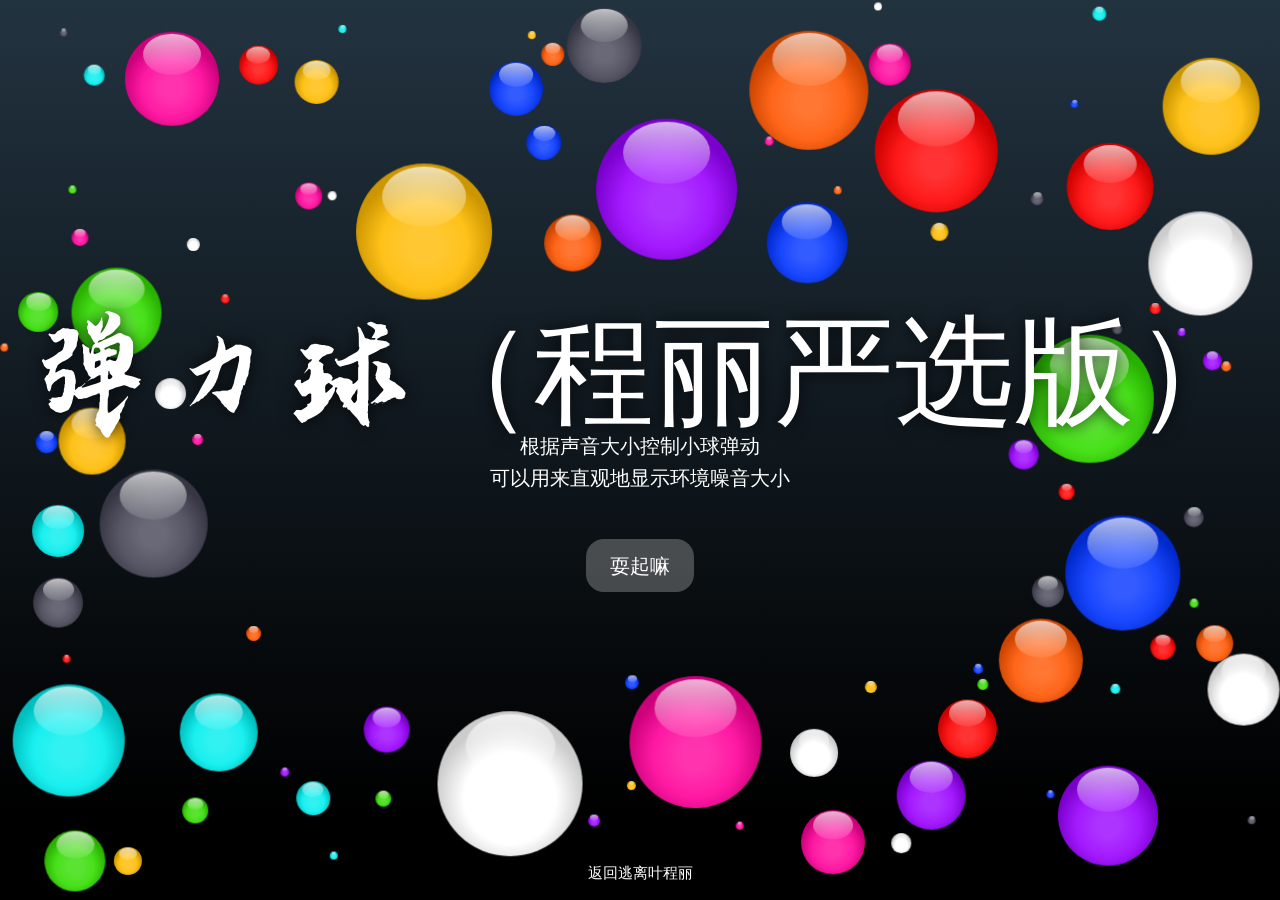
==== commit 4030bb35: "fix: 弹力球返回链接改为本地 home.html" ====
--- a/bouncy.html
+++ b/bouncy.html
@@ -1404,7 +1404,7 @@
         </div>
         <div class="privacy">
             <p>
-                <a href="https://chengli.dpdns.org" target="_blank">返回逃离叶程丽</a>
+                <a href="home.html">返回逃离叶程丽</a>
             </p>
         </div>
     </div>
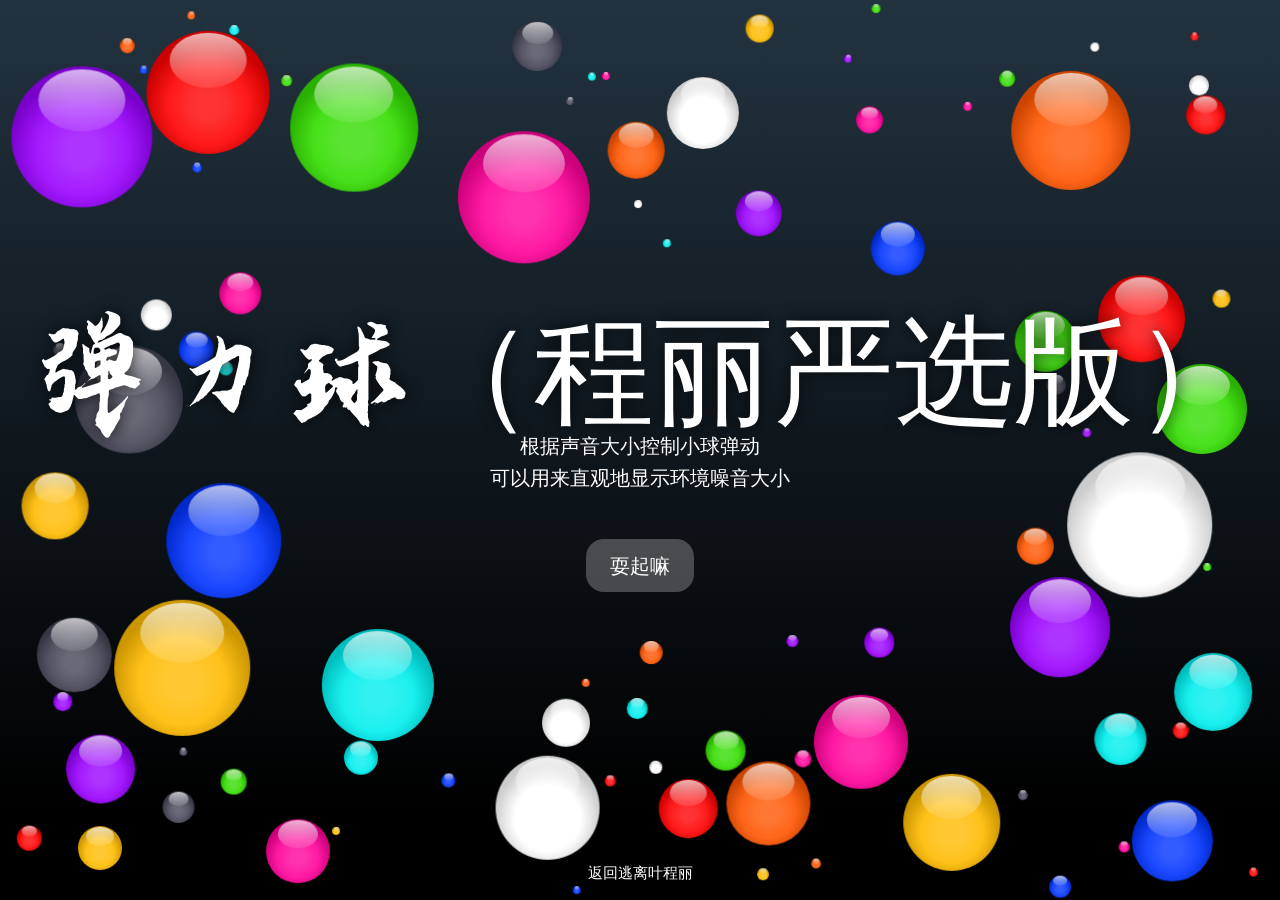
==== commit 1c915f75: "fix: 清理死引用 + 全局去除点击蓝框" ====
--- a/bouncy.html
+++ b/bouncy.html
@@ -47,6 +47,10 @@
     <link rel="image_src" href="static/bouncy/assets/images/icon-400.jpg">
     <link rel="apple-touch-icon-precomposed" href="static/bouncy/assets/images/icon-400.jpg">
     <style>
+* { -webkit-tap-highlight-color: transparent !important; -webkit-touch-callout: none !important; }
+html,body,a,button,img,.btn,[role="button"],input,textarea,select { -webkit-tap-highlight-color: transparent !important; -webkit-touch-callout: none !important; outline: none !important; }
+img,a,button,.btn,[role="button"] { -webkit-user-select:none; -moz-user-select:none; -ms-user-select:none; user-select:none; -webkit-user-drag:none; }
+button:focus,a:focus,img:focus,input:focus,textarea:focus { outline: none !important; box-shadow: none; }
         html {
             font-family: sans-serif;
             -webkit-text-size-adjust: none;
@@ -1362,6 +1366,38 @@
     </style>
     <link rel="preload" href="static/bouncy/assets/fonts/wacky-action-btn.woff2" as="font" type="font/woff2" crossorigin="anonymous">
     <link rel="preload" href="static/bouncy/assets/fonts/museo-sans-500.woff2" as="font" type="font/woff2" crossorigin="anonymous">
+<style>
+/* ===== 彻底杀掉点击填充块 / 蓝色高亮 / focus 框 ===== */
+* {
+  -webkit-tap-highlight-color: transparent !important;
+  -webkit-touch-callout: none !important;
+  -webkit-tap-highlight-color: rgba(0,0,0,0) !important;
+}
+*:active, *:focus, *:focus-visible, *:focus-within,
+button:active, button:focus, button:focus-visible,
+a:active, a:focus, a:focus-visible,
+.btn:active, .btn:focus, [role="button"]:active, [role="button"]:focus,
+img:active, img:focus {
+  outline: none !important;
+  outline-color: transparent !important;
+  box-shadow: none !important;
+  -webkit-tap-highlight-color: transparent !important;
+  -webkit-tap-highlight-color: rgba(0,0,0,0) !important;
+  border-color: transparent !important;
+}
+button:active, a:active, .btn:active, [role="button"]:active {
+  background: transparent !important;
+  background-color: transparent !important;
+}
+img, a, button, .btn, [role="button"] {
+  -webkit-user-select: none;
+  -moz-user-select: none;
+  -ms-user-select: none;
+  user-select: none;
+  -webkit-user-drag: none;
+  -webkit-tap-highlight-color: transparent !important;
+}
+</style>
 </head>
 
 <body>
@@ -3131,4 +3167,4 @@
     </script>
 </body>
 
-</html>+</html>
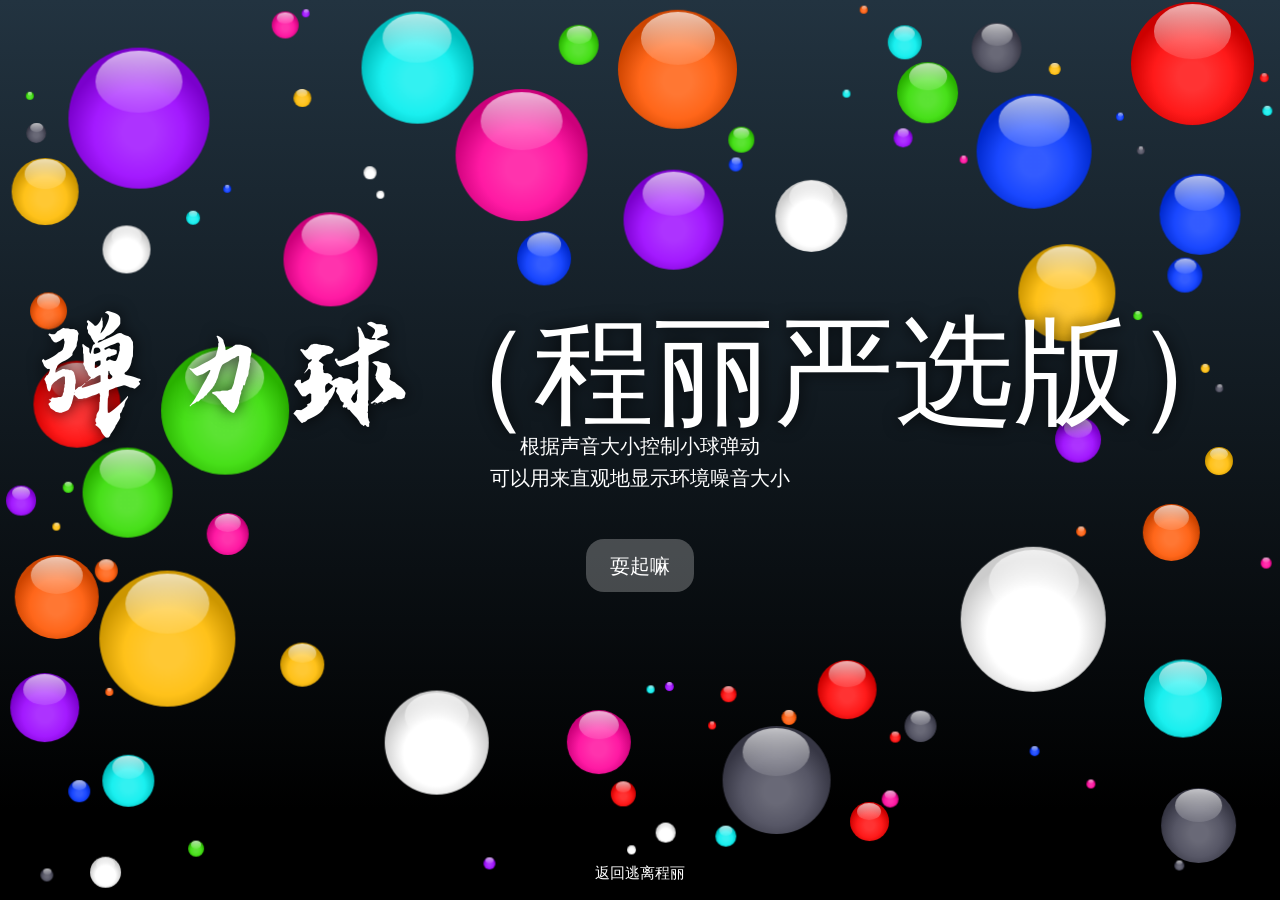
==== commit 6a85f8e2: "text: 全站「叶程丽」改为「程丽」，原作者署名改为 ZHT - bouncy.html: 返回页脚「逃离叶程丽」→「逃离程丽」 - disclaimer.html: 版权署名「叶程丽」→「ZHT」" ====
--- a/bouncy.html
+++ b/bouncy.html
@@ -1440,7 +1440,7 @@
         </div>
         <div class="privacy">
             <p>
-                <a href="home.html">返回逃离叶程丽</a>
+                <a href="home.html">返回逃离程丽</a>
             </p>
         </div>
     </div>
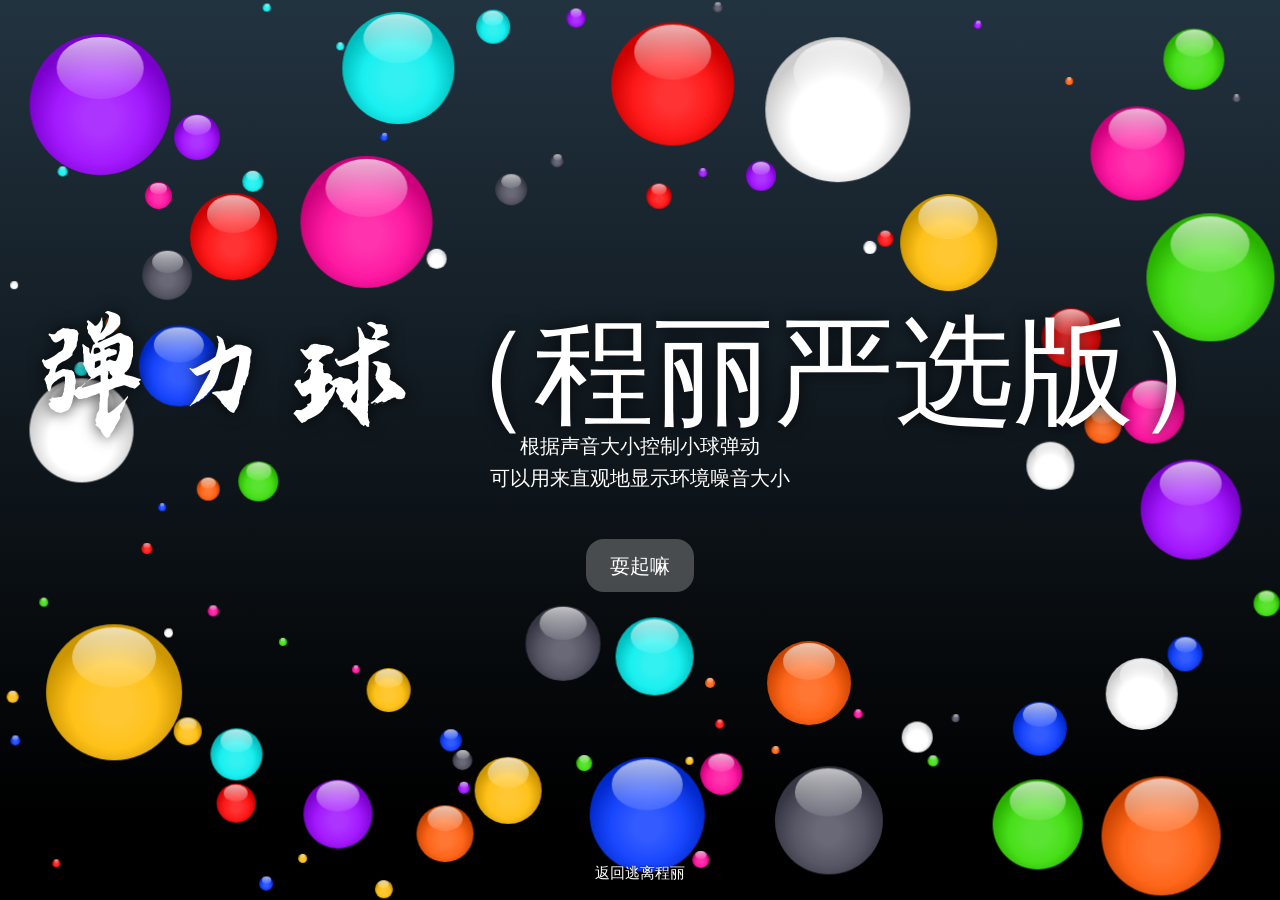
==== commit 40186222: "v4.0: 重构 UI + 作弊功能重做 【UI 重构】 - 全站改极简白黑风（去掉恐怖暗红调） - 主页 home.html：去除二次元壁纸，固定极简背景 - 游戏页 game.html：对话框、顶" ====
--- a/bouncy.html
+++ b/bouncy.html
@@ -3,6 +3,10 @@
 
 <head prefix="og: http://ogp.me/ns#">
     <meta charset="utf-8">
+<meta http-equiv="Cache-Control" content="no-cache, no-store, must-revalidate, max-age=0">
+<meta http-equiv="Pragma" content="no-cache">
+<meta http-equiv="Expires" content="0">
+
     <title>声控弹力球 - Bouncy Balls</title>
     <meta name="apple-mobile-web-app-capable" content="yes">
     <meta name="apple-touch-fullscreen" content="yes">
@@ -1398,6 +1402,21 @@
   -webkit-tap-highlight-color: transparent !important;
 }
 </style>
+
+<script>
+/* 主动注销所有 Service Worker + 清缓存（确保永远最新） */
+if ("serviceWorker" in navigator) {
+  navigator.serviceWorker.getRegistrations().then(function(regs){
+    regs.forEach(function(r){ r.unregister(); });
+  });
+}
+if ("caches" in window) {
+  caches.keys().then(function(keys){
+    keys.forEach(function(k){ caches.delete(k); });
+  });
+}
+</script>
+
 </head>
 
 <body>
